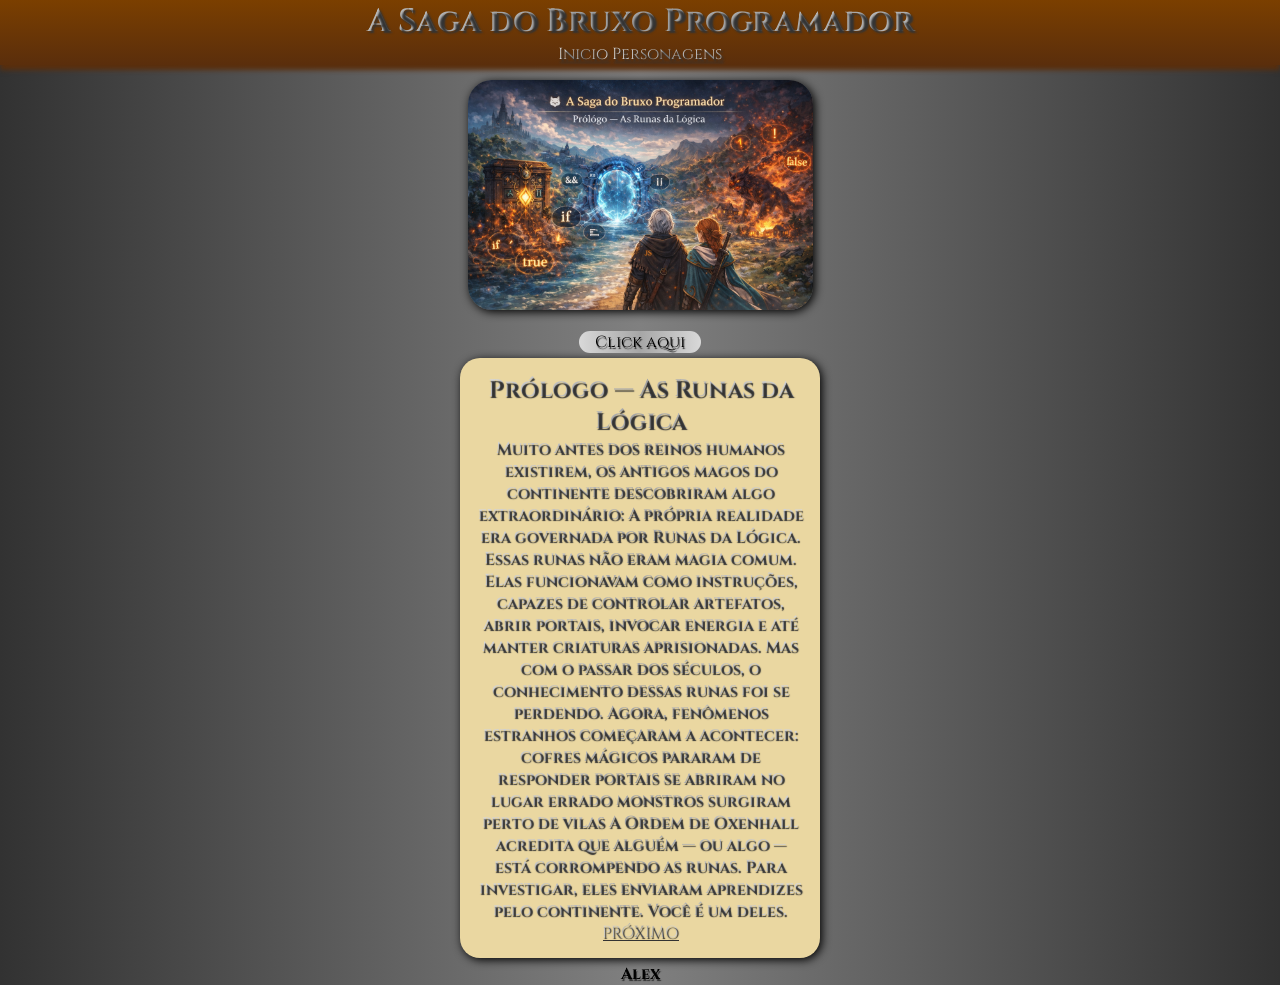
==== index.html @ e6de4ac2 "update index.html" ====
<!DOCTYPE html>
<html lang="pt-br">
<head>
  <meta charset="UTF-8">
  <meta name="viewport" content="width=device-width, initial-scale=1.0">
  <meta http-equiv="X-UA-Compatible" content="ie=edge">
  
  <link rel="preconnect" href="https://fonts.googleapis.com">
	<link rel="preconnect" href="https://fonts.gstatic.com" crossorigin>
	<link href="https://fonts.googleapis.com/css2?family=Cinzel:wght@400..900&display=swap" rel="stylesheet">
  
  <link rel="stylesheet" href="style.css">
  
  <title>Missôes do Bruxo</title>
</head>

<body>
	<header>
		<h1 class="texto-prata">A Saga do Bruxo Programador</h1>
		<a href="#" class="texto-prata">Inicio</a>
		<a href="informacoes/index.html" class="texto-prata">Personagens</a>
		
	</header>
	
	<main>
		
		<section>
			<img src="img/prologo.png" alt="Img feito por I.A">
		</section>
		
		<section>
			<audio id="musica" loop>
		<source src="sons/prologo.mp3" type="audio/mpeg">
	</audio>
	<buttom onclick="tocar()">Click aqui</buttom>
		</section>
		
		<section id=secao>
			<h2 class="texto-prata">Prólogo — As Runas da Lógica</h2>
			<p class="texto-prata"><strong>Muito antes dos reinos humanos existirem, os antigos magos do continente descobriram algo extraordinário:
				A própria realidade era governada por Runas da Lógica.
				Essas runas não eram magia comum.
				Elas funcionavam como instruções, capazes de controlar artefatos, abrir portais, invocar energia e até manter criaturas aprisionadas.
				Mas com o passar dos séculos, o conhecimento dessas runas foi se perdendo.
				Agora, fenômenos estranhos começaram a acontecer:
				cofres mágicos pararam de responder
				portais se abriram no lugar errado
				monstros surgiram perto de vilas
				A Ordem de Oxenhall acredita que alguém — ou algo — está corrompendo as runas.
				Para investigar, eles enviaram aprendizes pelo continente.
				Você é um deles.</strong></p>
            <a href="cap01/missao01/index.html" class="texto-prata">PRÓXIMO</a>
		</section>
		
  </main>
  
  <footer>
  	<h4>Alex</h4>
  </footer>
  
  <script src="script.js"></script>
</body>
</html>
---- style.css ----
*{
	margin: 0;
	padding: 0;
	box-sizing: border-box;
	
}

.cinzel-<uniquifier> {
  font-family: "Cinzel", serif;
  font-optical-sizing: auto;
  font-weight: <weight>;
  font-style: normal;
}

.texto-prata {
  background: linear-gradient(to right, #d9d9d9, #a6a6a6, #d9d9d9);
  -webkit-background-clip: text;
  -webkit-text-fill-color: transparent;
}

buttom{
	cursor: pointer;
	width: auto;
	margin: 5px 0 5px 0;
	padding: 0 1rem 0 1rem;
	border-radius: 20rem;
	background: linear-gradient(to right, #d9d9d9, #a6a6a6, #d9d9d9);
}

buttom:hover{
	color: red;
}

body{
	min-height: 100vh;
	font-family: "Cinzel", serif;
	text-shadow: 1px 2px 1px #333333;
	background: linear-gradient(to right , rgb(50,50,50), rgb(128,128,128), rgb(50,50,50));
	text-align: center;
	align-items: center;
	
}

header{
	background: linear-gradient(to bottom, #7B3F00, #5A2E0C);
	box-shadow: 0px 5px 5px #5A2E0C;
	text-shadow: 2px 2px 2px #333333;
}

img{
	height: 230px;
	margin: 15px auto;
	border-radius: 24px;
	box-shadow: 2px 2px 10px black;
}

.imgsecao{
	height: 200px;
}

#secao{
	background: #EAD7A1;
	height: auto;
	width: 360px;
	margin: 5px auto;
	padding: 15px;
	border-radius: 20px;
	box-shadow: 2px 2px 10px black;
	
}

input{
	height: 50px;
	width: 50px;
	border-radius: 20px;
	border: none;
	background: linear-gradient(to right, #d9d9d9, #a6a6a6, #d9d9d9);
	font-size: 25px;
	text-align: center;
	margin: 0 0 5px 0;
}

.resultado{
	margin: auto;
	padding: 0 1rem 0 1rem;
	width: 200px;
	background: linear-gradient(to right, #d9d9d9, #a6a6a6, #d9d9d9);
	border-radius: 20px;
}

.neon{
	color: #66ffff;
	text-shadow: 
	0 0 5px #66ffff,
	0 0 10px #66ffff,
	0 0 20px #00ffff,
	0 0 40px #00ffff;
}

#simbolos{
    margin: auto;
    background: black;
    border-radius: 15px;
    width: 180px;
}
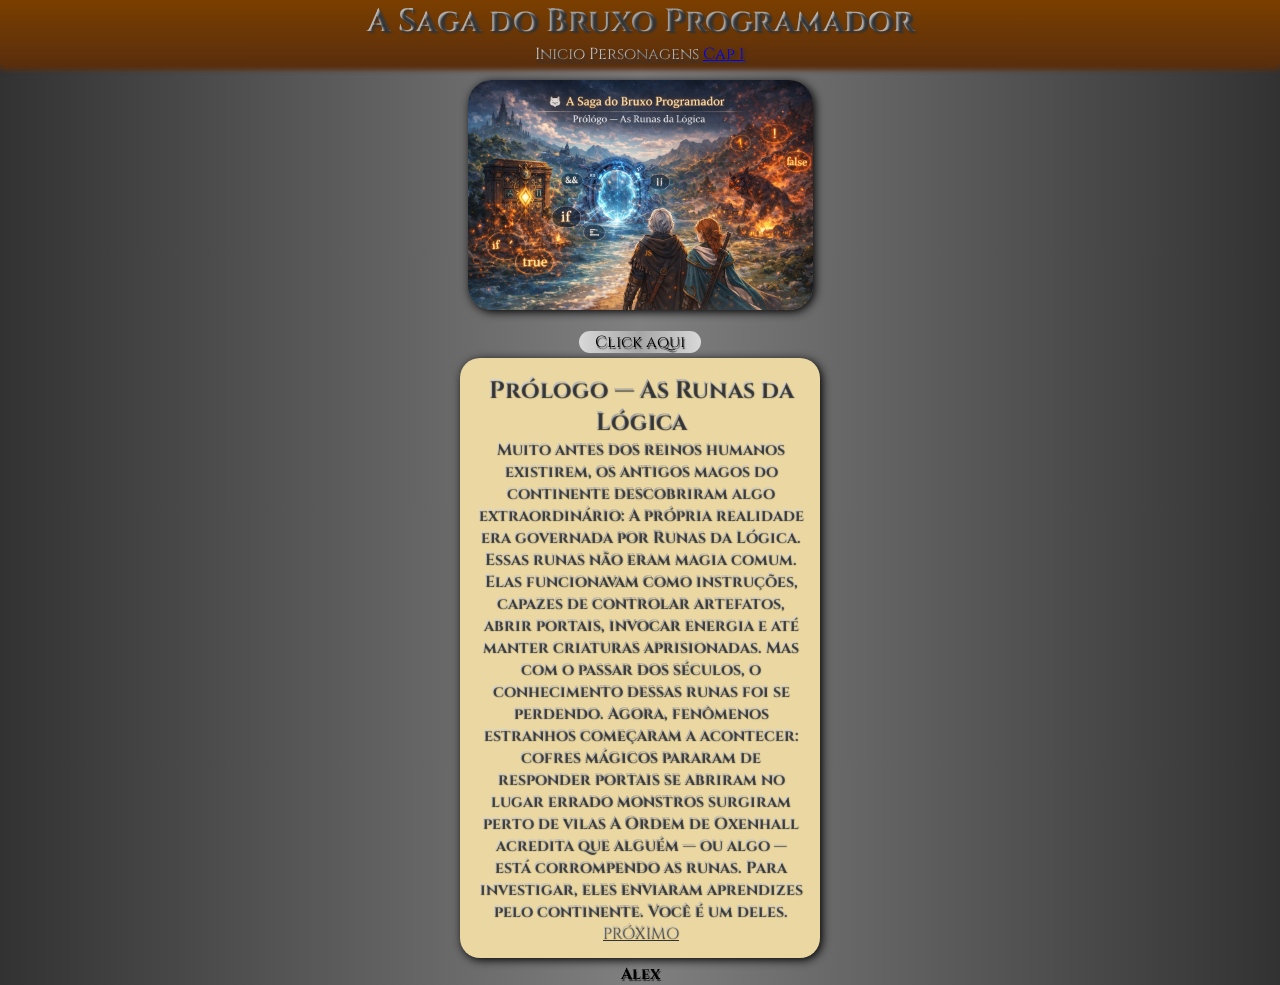
==== commit 607dee49: "update index.html" ====
--- a/index.html
+++ b/index.html
@@ -17,8 +17,9 @@
 <body>
 	<header>
 		<h1 class="texto-prata">A Saga do Bruxo Programador</h1>
-		<a href="#" class="texto-prata">Inicio</a>
-		<a href="informacoes/index.html" class="texto-prata">Personagens</a>
+		<a href="#" class="texto-prata">Inicio </a>
+		<a href="informacoes/index.html" class="texto-prata">Personagens </a>
+		<a href="cap01/missao01/index.html">Cap 1 </a>
 		
 	</header>
 	
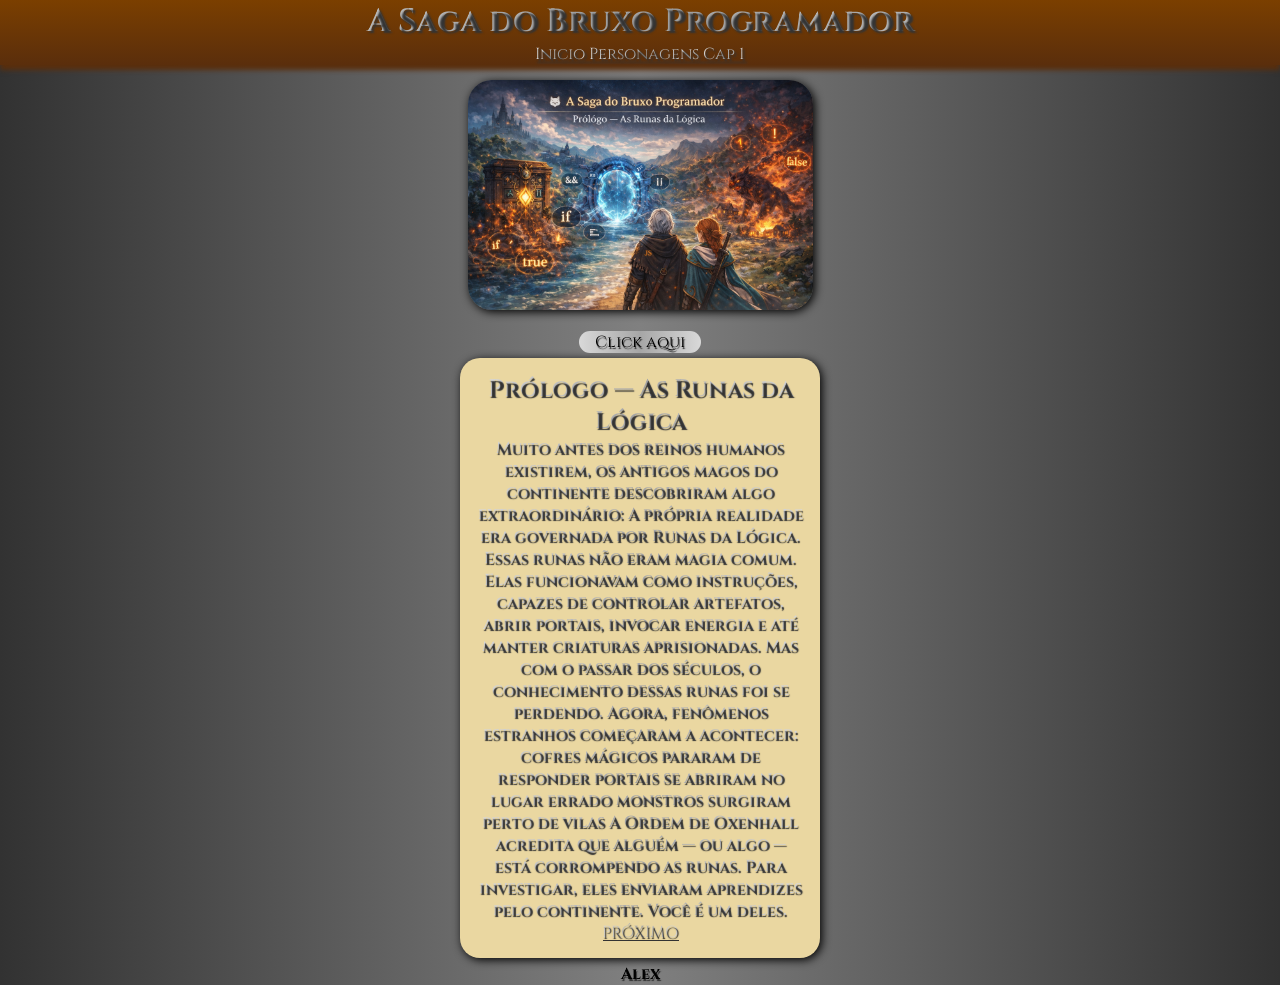
==== commit 76ad959c: "update index.html" ====
--- a/index.html
+++ b/index.html
@@ -19,7 +19,7 @@
 		<h1 class="texto-prata">A Saga do Bruxo Programador</h1>
 		<a href="#" class="texto-prata">Inicio </a>
 		<a href="informacoes/index.html" class="texto-prata">Personagens </a>
-		<a href="cap01/missao01/index.html">Cap 1 </a>
+		<a href="cap01/missao01/index.html" class="texto-prata">Cap 1 </a>
 		
 	</header>
 	
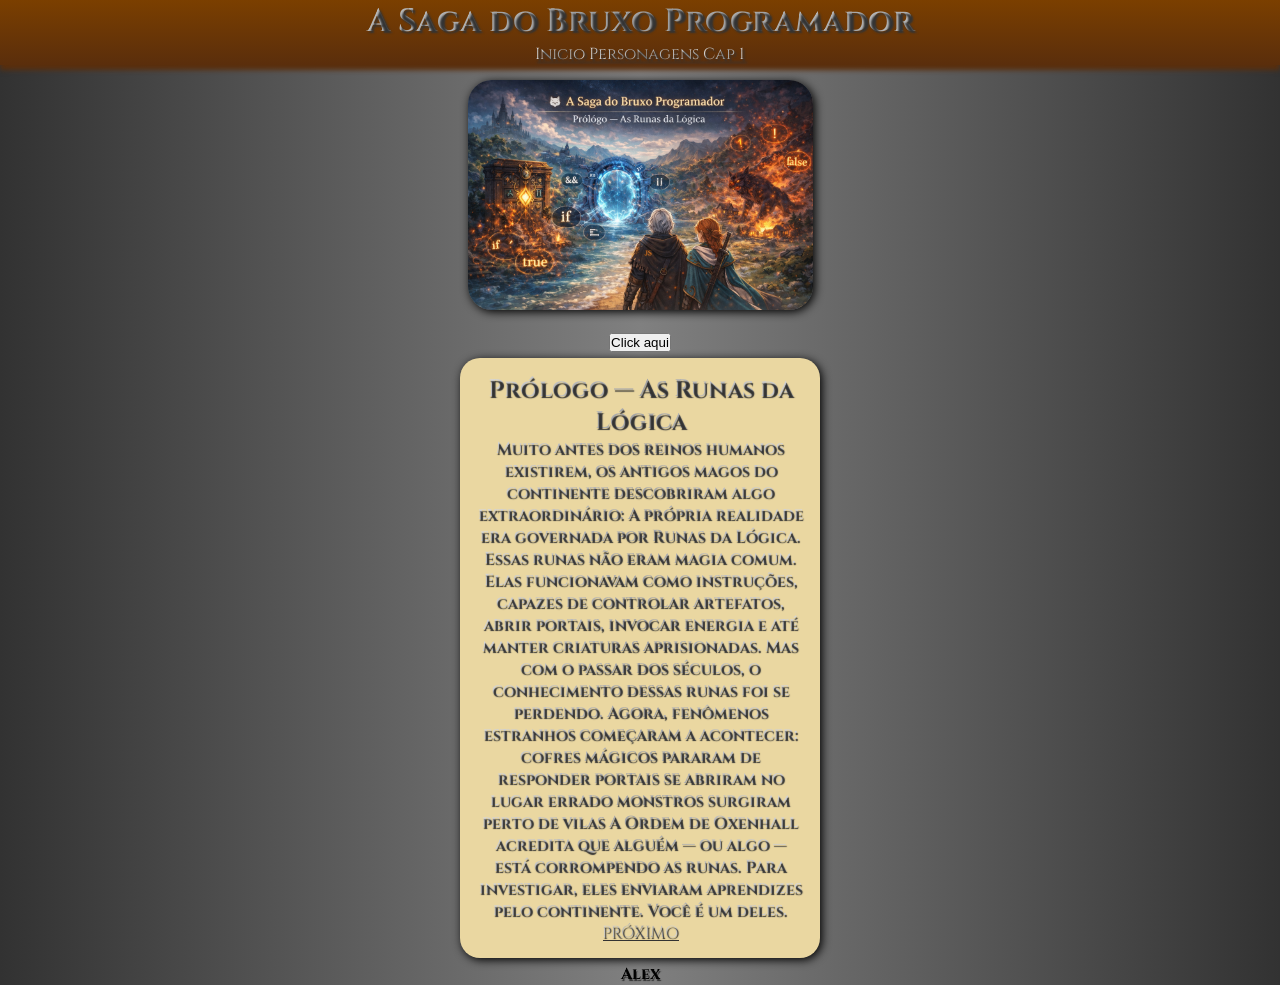
==== commit bf5a65a3: "update index.html" ====
--- a/index.html
+++ b/index.html
@@ -33,7 +33,7 @@
 			<audio id="musica" loop>
 		<source src="sons/prologo.mp3" type="audio/mpeg">
 	</audio>
-	<buttom onclick="tocar()">Click aqui</buttom>
+	<button onclick="tocar()">Click aqui</button>
 		</section>
 		
 		<section id=secao>
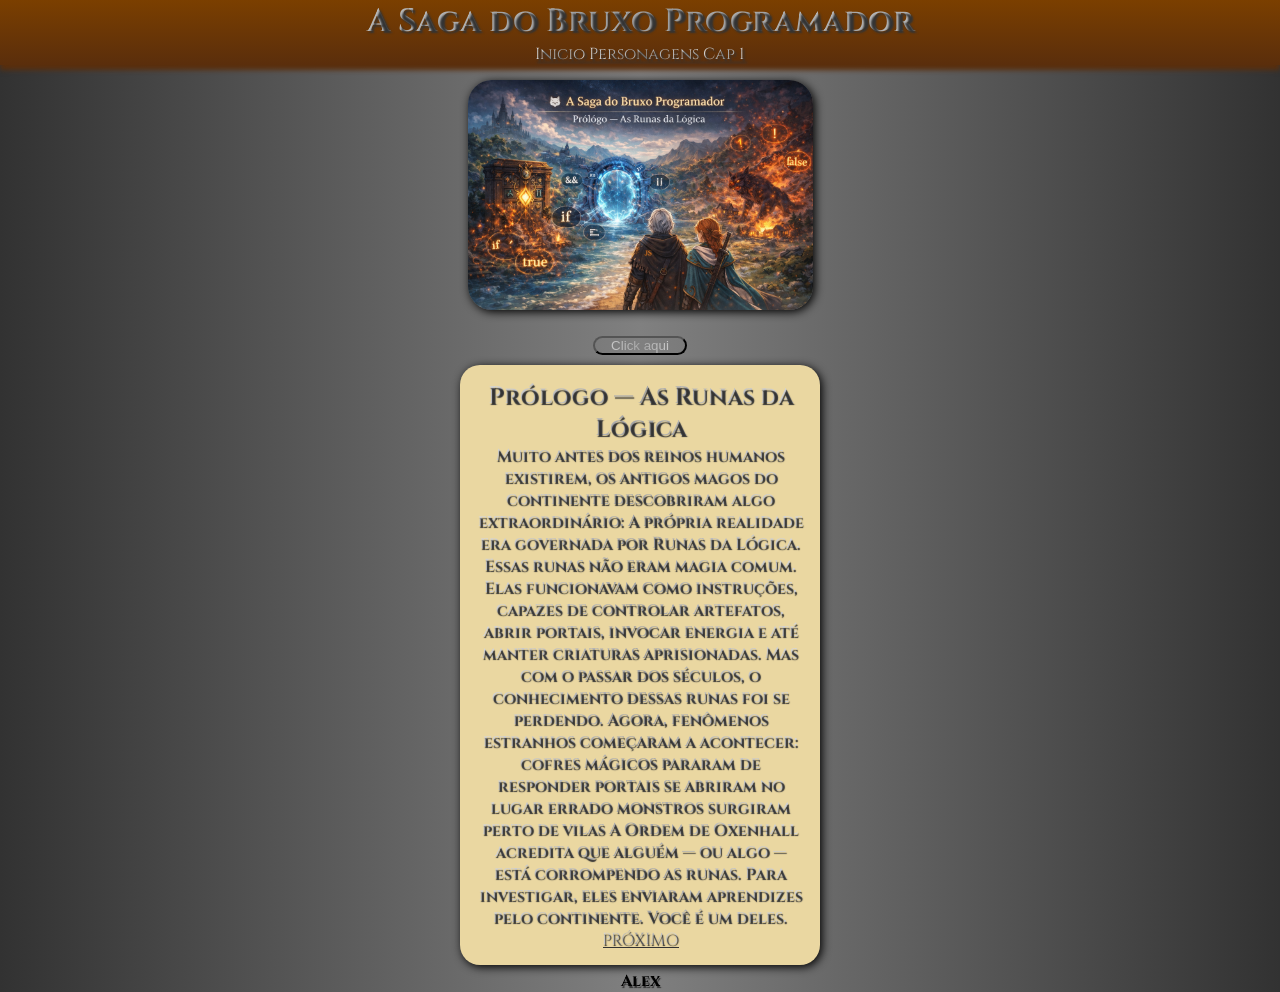
==== commit 79662c28: "update index.html" ====
--- a/index.html
+++ b/index.html
@@ -33,7 +33,7 @@
 			<audio id="musica" loop>
 		<source src="sons/prologo.mp3" type="audio/mpeg">
 	</audio>
-	<button onclick="tocar()">Click aqui</button>
+	<button onclick="tocar()" class="texto-prata">Click aqui</button>
 		</section>
 		
 		<section id=secao>
--- a/style.css
+++ b/style.css
@@ -18,7 +18,7 @@
   -webkit-text-fill-color: transparent;
 }
 
-buttom{
+button{
 	cursor: pointer;
 	width: auto;
 	margin: 5px 0 5px 0;
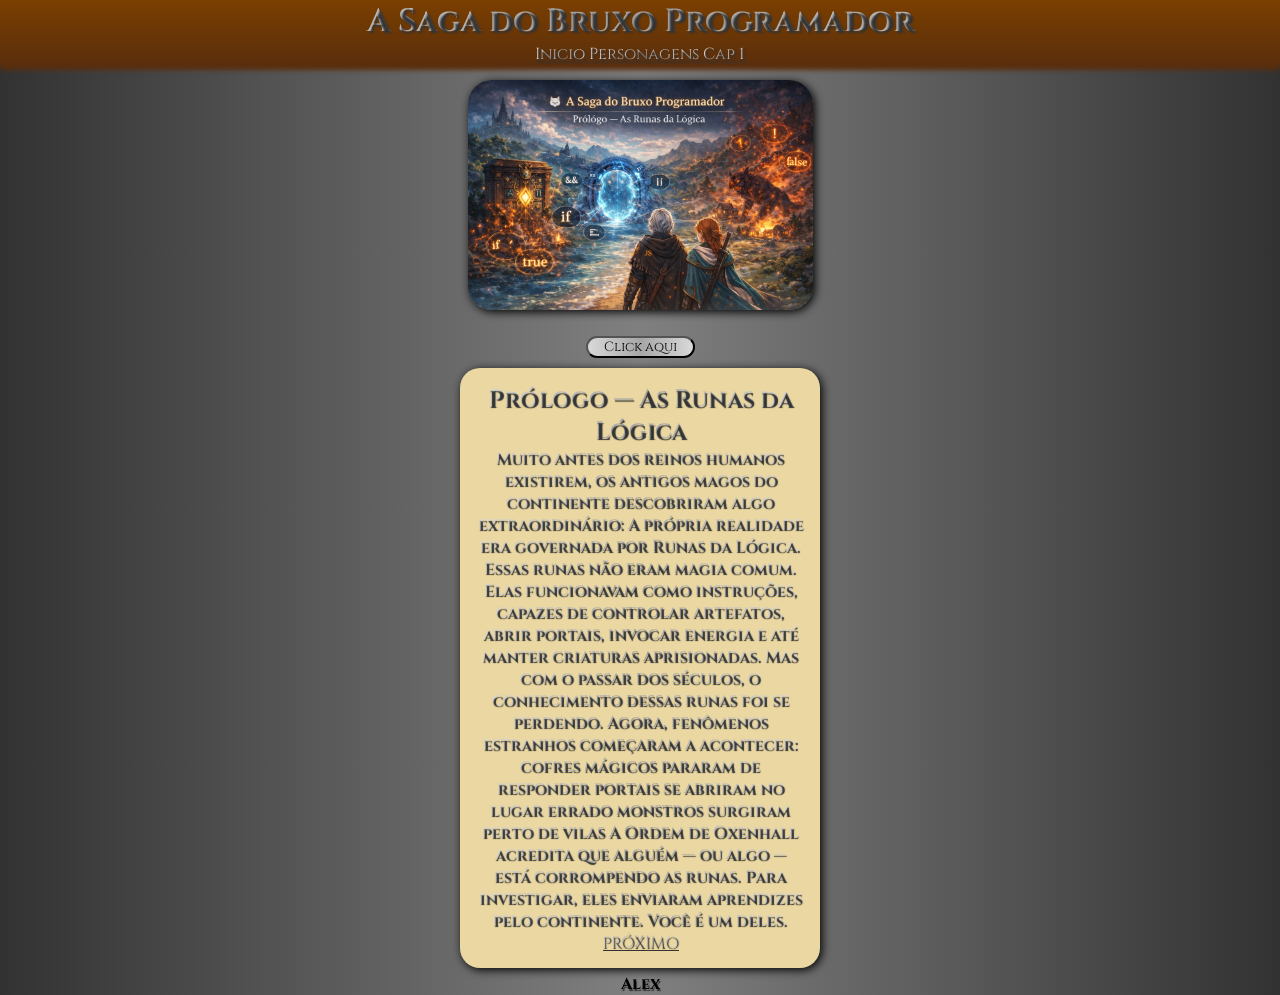
==== commit 108601c7: "update index.html" ====
--- a/index.html
+++ b/index.html
@@ -33,7 +33,7 @@
 			<audio id="musica" loop>
 		<source src="sons/prologo.mp3" type="audio/mpeg">
 	</audio>
-	<button onclick="tocar()" class="texto-prata">Click aqui</button>
+	<button onclick="tocar()">Click aqui</button>
 		</section>
 		
 		<section id=secao>
--- a/style.css
+++ b/style.css
@@ -19,6 +19,7 @@
 }
 
 button{
+	font-family: "Cinzel", serif;
 	cursor: pointer;
 	width: auto;
 	margin: 5px 0 5px 0;
@@ -27,7 +28,7 @@
 	background: linear-gradient(to right, #d9d9d9, #a6a6a6, #d9d9d9);
 }
 
-buttom:hover{
+button:hover{
 	color: red;
 }
 
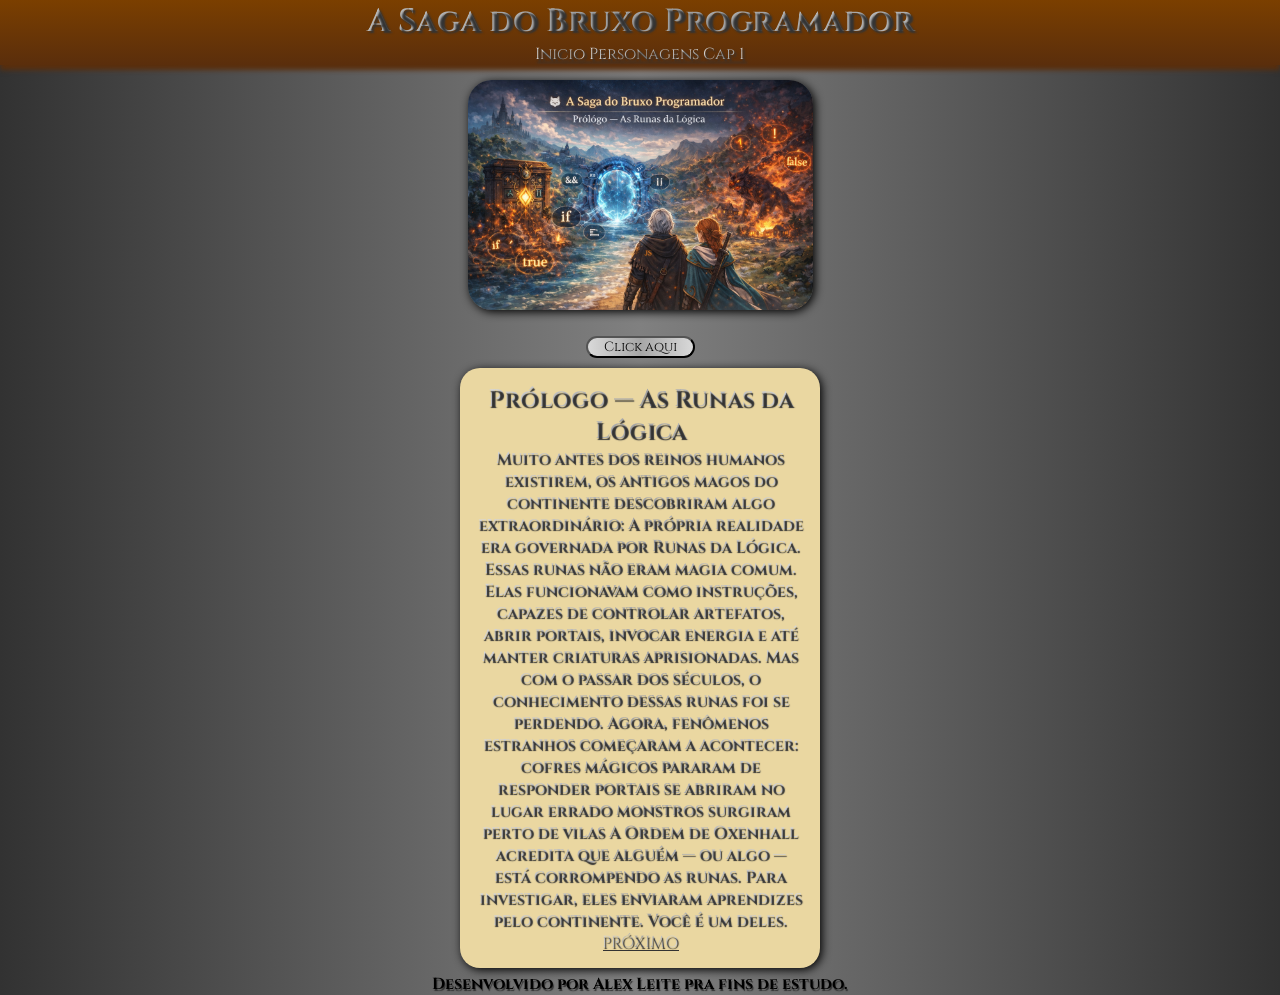
==== commit 892370b7: "update index.html" ====
--- a/index.html
+++ b/index.html
@@ -56,7 +56,7 @@
   </main>
   
   <footer>
-  	<h4>Alex</h4>
+  	<h4>Desenvolvido por Alex Leite pra fins de estudo.</h4>
   </footer>
   
   <script src="script.js"></script>
